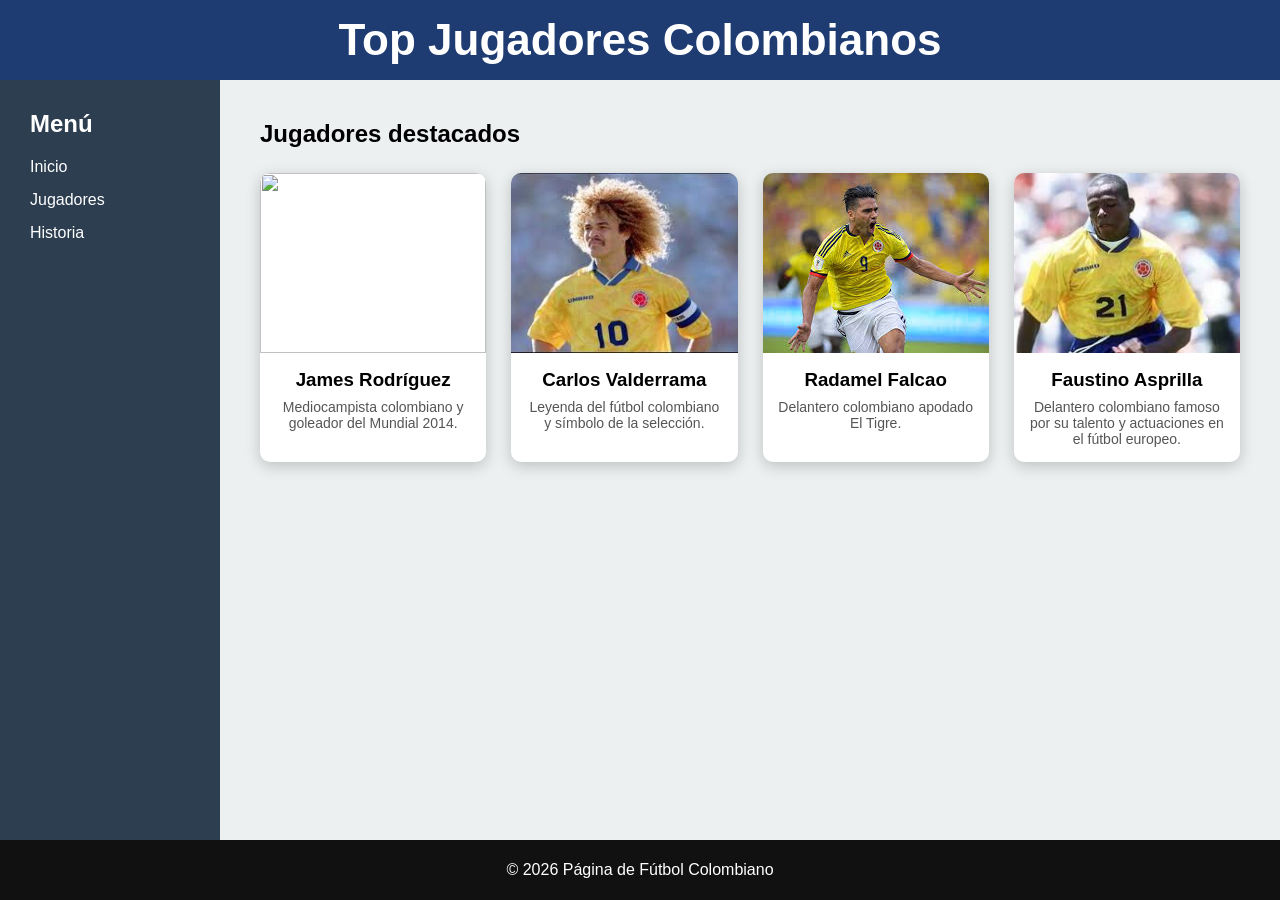
==== index.html @ f327c2f6 "Add files via upload" ====
<!DOCTYPE html>
<html lang="es">
<head>
<meta charset="UTF-8">
<title>Fútbol Colombiano</title>
<link rel="stylesheet" href="styles.css">
</head>

<body>

<header>
<h1>Top Jugadores Colombianos</h1>
</header>

<aside>
<h2>Menú</h2>

<ul>
<li><a href="index.html">Inicio</a></li>
<li><a href="jugadores.html">Jugadores</a></li>
<li><a href="historia.html">Historia</a></li>
</ul>

</aside>

<main>

<h2>Jugadores destacados</h2>

<div class="contenedor">

<div class="tarjeta">
<img src="https://encrypted-tbn0.gstatic.com/images?q=tbn:ANd9GcQGj22I6yWF-LdY3sQuPzeab7kP5S_gSiDkPw&s">
<h3>James Rodríguez</h3>
<p>Mediocampista colombiano y goleador del Mundial 2014.</p>
</div>

<div class="tarjeta">
<img src="[data-uri]">
<h3>Carlos Valderrama</h3>
<p>Leyenda del fútbol colombiano y símbolo de la selección.</p>
</div>

<div class="tarjeta">
<img src="[data-uri]">
<h3>Radamel Falcao</h3>
<p>Delantero colombiano apodado El Tigre.</p>
</div>

<div class="tarjeta">

<img src="[data-uri]">

<h3>Faustino Asprilla</h3>

<p>Delantero colombiano famoso por su talento y actuaciones en el fútbol europeo.</p>
</div>

</div>

</main>

<footer>

<p>© 2026 Página de Fútbol Colombiano</p>

</footer>

</body>
</html>
---- styles.css ----
*{
margin:0;
padding:0;
box-sizing:border-box;
font-family:Arial, Helvetica, sans-serif;
}

body{

display:grid;

grid-template-areas:
"header header"
"aside main"
"footer footer";

grid-template-columns:220px 1fr;

grid-template-rows:80px 1fr 60px;

min-height:100vh;

}

header{

grid-area:header;

background:#1e3c72;

color:white;

display:flex;

align-items:center;

justify-content:center;

font-size:22px;

}

aside{

grid-area:aside;

background:#2c3e50;

color:white;

padding:30px;

}

aside h2{
margin-bottom:20px;
}

aside ul{
list-style:none;
}

aside li{
margin-bottom:15px;
}

aside a{
color:white;
text-decoration:none;
font-size:16px;
}

aside a:hover{
color:#f1c40f;
}

main{

grid-area:main;

padding:40px;

background:#ecf0f1;

}

main h2{
margin-bottom:25px;
}

.contenedor{

display:grid;

grid-template-columns:repeat(auto-fit, minmax(220px,1fr));

gap:25px;

}

.tarjeta{

background:white;

border-radius:10px;

overflow:hidden;

box-shadow:0 4px 15px rgba(0,0,0,0.2);

text-align:center;

transition:transform 0.3s;

padding-bottom:15px;

}

.tarjeta:hover{

transform:scale(1.05);

}

.tarjeta img{

width:100%;

height:180px;

object-fit:cover;

}

.tarjeta h3{

margin-top:12px;

margin-bottom:8px;

}

.tarjeta p{

padding:0 15px;

font-size:14px;

color:#555;

}

footer{

grid-area:footer;

background:#111;

color:white;

display:flex;

align-items:center;

justify-content:center;

}
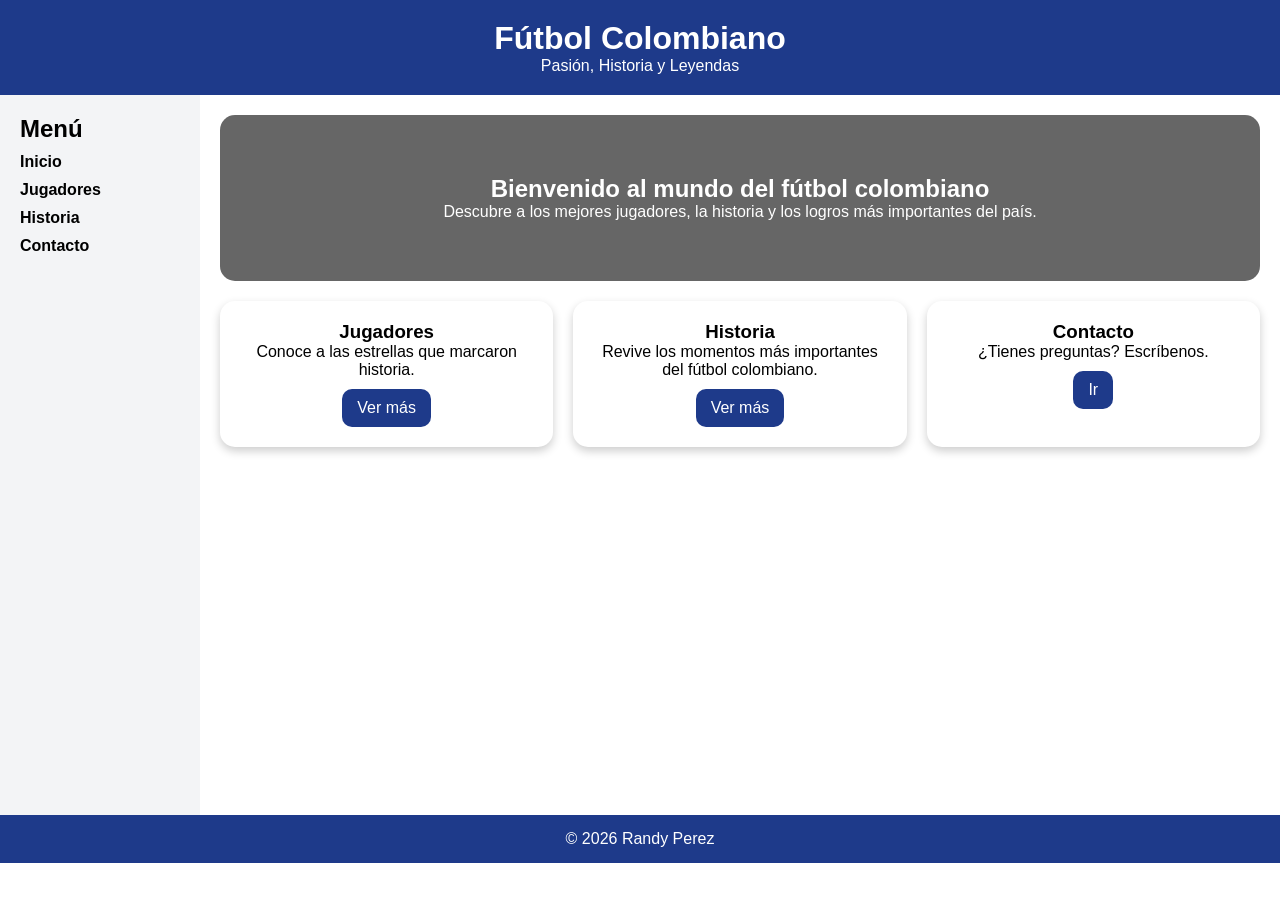
==== commit ce579715: "Add files via upload" ====
--- a/index.html
+++ b/index.html
@@ -1,69 +1,66 @@
 <!DOCTYPE html>
 <html lang="es">
 <head>
-<meta charset="UTF-8">
-<title>Fútbol Colombiano</title>
-<link rel="stylesheet" href="styles.css">
+    <meta charset="UTF-8">
+    <title>Inicio</title>
+    <link rel="stylesheet" href="styles.css">
 </head>
-
 <body>
 
 <header>
-<h1>Top Jugadores Colombianos</h1>
+    <h1>Fútbol Colombiano</h1>
+    <p>Pasión, Historia y Leyendas</p>
 </header>
 
-<aside>
-<h2>Menú</h2>
+<div class="container">
 
-<ul>
-<li><a href="index.html">Inicio</a></li>
-<li><a href="jugadores.html">Jugadores</a></li>
-<li><a href="historia.html">Historia</a></li>
-</ul>
+    <aside>
+        <h2>Menú</h2>
+        <ul>
+            <li><a href="index.html">Inicio</a></li>
+            <li><a href="jugadores.html">Jugadores</a></li>
+            <li><a href="historia.html">Historia</a></li>
+            <li><a href="contacto.html">Contacto</a></li>
+        </ul>
+    </aside>
 
-</aside>
+    <main>
 
-<main>
+        <!-- HERO -->
+        <section class="hero">
+            <h2>Bienvenido al mundo del fútbol colombiano</h2>
+            <p>Descubre a los mejores jugadores, la historia y los logros más importantes del país.</p>
+        </section>
 
-<h2>Jugadores destacados</h2>
+        <!-- TARJETAS -->
+        <section class="info-cards">
 
-<div class="contenedor">
+            <div class="info-card">
+                <h3>Jugadores</h3>
+                <p>Conoce a las estrellas que marcaron historia.</p>
+                <a href="jugadores.html">Ver más</a>
+            </div>
 
-<div class="tarjeta">
-<img src="https://encrypted-tbn0.gstatic.com/images?q=tbn:ANd9GcQGj22I6yWF-LdY3sQuPzeab7kP5S_gSiDkPw&s">
-<h3>James Rodríguez</h3>
-<p>Mediocampista colombiano y goleador del Mundial 2014.</p>
-</div>
+            <div class="info-card">
+                <h3>Historia</h3>
+                <p>Revive los momentos más importantes del fútbol colombiano.</p>
+                <a href="historia.html">Ver más</a>
+            </div>
 
-<div class="tarjeta">
-<img src="[data-uri]">
-<h3>Carlos Valderrama</h3>
-<p>Leyenda del fútbol colombiano y símbolo de la selección.</p>
-</div>
+            <div class="info-card">
+                <h3>Contacto</h3>
+                <p>¿Tienes preguntas? Escríbenos.</p>
+                <a href="contacto.html">Ir</a>
+            </div>
 
-<div class="tarjeta">
-<img src="[data-uri]">
-<h3>Radamel Falcao</h3>
-<p>Delantero colombiano apodado El Tigre.</p>
-</div>
+        </section>
 
-<div class="tarjeta">
-
-<img src="[data-uri]">
-
-<h3>Faustino Asprilla</h3>
-
-<p>Delantero colombiano famoso por su talento y actuaciones en el fútbol europeo.</p>
-</div>
+    </main>
 
 </div>
 
-</main>
-
 <footer>
-
-<p>© 2026 Página de Fútbol Colombiano</p>
-
+    <p>© 2026 Randy Perez</p>
 </footer>
 
 </body>
--- a/styles.css
+++ b/styles.css
@@ -1,168 +1,150 @@
-*{
-margin:0;
-padding:0;
-box-sizing:border-box;
-font-family:Arial, Helvetica, sans-serif;
+* {
+    margin: 0;
+    padding: 0;
+    box-sizing: border-box;
+    font-family: Arial, sans-serif;
 }
 
-body{
-
-display:grid;
-
-grid-template-areas:
-"header header"
-"aside main"
-"footer footer";
-
-grid-template-columns:220px 1fr;
-
-grid-template-rows:80px 1fr 60px;
-
-min-height:100vh;
-
+/* HEADER */
+header {
+    background: #1e3a8a;
+    color: white;
+    padding: 20px;
+    text-align: center;
 }
 
-header{
-
-grid-area:header;
-
-background:#1e3c72;
-
-color:white;
-
-display:flex;
-
-align-items:center;
-
-justify-content:center;
-
-font-size:22px;
-
+/* CONTENEDOR */
+.container {
+    display: flex;
+    min-height: 80vh;
 }
 
-aside{
-
-grid-area:aside;
-
-background:#2c3e50;
-
-color:white;
-
-padding:30px;
-
+/* ASIDE */
+aside {
+    width: 200px;
+    background: #f3f4f6;
+    padding: 20px;
 }
 
-aside h2{
-margin-bottom:20px;
+aside ul {
+    list-style: none;
 }
 
-aside ul{
-list-style:none;
+aside li {
+    margin: 10px 0;
 }
 
-aside li{
-margin-bottom:15px;
+/* MAIN */
+main {
+    flex: 1;
+    padding: 20px;
 }
 
-aside a{
-color:white;
-text-decoration:none;
-font-size:16px;
+/* CARRUSEL */
+.carousel {
+    position: relative;
+    overflow: hidden;
 }
 
-aside a:hover{
-color:#f1c40f;
+.cards {
+    display: flex;
+    transition: transform 0.5s ease-in-out;
 }
 
-main{
-
-grid-area:main;
-
-padding:40px;
-
-background:#ecf0f1;
-
+.card {
+    min-width: 100%;
+    background: white;
+    margin: 10px;
+    border-radius: 15px;
+    text-align: center;
+    padding: 15px;
+    box-shadow: 0px 4px 10px rgba(0,0,0,0.2);
 }
 
-main h2{
-margin-bottom:25px;
+.card img {
+    width: 100%;
+    height: auto;          /* 🔥 evita deformación */
+    max-height: 350px;     /* controla el tamaño */
+    object-fit: contain;   /* muestra completa */
+    image-rendering: auto; /* calidad normal */
 }
 
-.contenedor{
-
-display:grid;
-
-grid-template-columns:repeat(auto-fit, minmax(220px,1fr));
-
-gap:25px;
-
+/* HERO */
+.hero {
+    background: linear-gradient(rgba(0,0,0,0.6), rgba(0,0,0,0.6)),
+    url("https://upload.wikimedia.org/wikipedia/commons/thumb/4/4f/Estadio_Metropolitano_Barranquilla.jpg/1200px-Estadio_Metropolitano_Barranquilla.jpg");
+    background-size: cover;
+    color: white;
+    padding: 60px;
+    border-radius: 15px;
+    text-align: center;
 }
 
-.tarjeta{
-
-background:white;
-
-border-radius:10px;
-
-overflow:hidden;
-
-box-shadow:0 4px 15px rgba(0,0,0,0.2);
-
-text-align:center;
-
-transition:transform 0.3s;
-
-padding-bottom:15px;
-
+/* TARJETAS DEL INICIO */
+.info-cards {
+    display: flex;
+    gap: 20px;
+    margin-top: 20px;
 }
 
-.tarjeta:hover{
-
-transform:scale(1.05);
-
+.info-card {
+    flex: 1;
+    background: white;
+    padding: 20px;
+    border-radius: 15px;
+    box-shadow: 0px 4px 10px rgba(0,0,0,0.2);
+    text-align: center;
 }
 
-.tarjeta img{
-
-width:100%;
-
-height:180px;
-
-object-fit:cover;
-
+.info-card a {
+    display: inline-block;
+    margin-top: 10px;
+    text-decoration: none;
+    color: white;
+    background: #1e3a8a;
+    padding: 10px 15px;
+    border-radius: 10px;
 }
 
-.tarjeta h3{
-
-margin-top:12px;
-
-margin-bottom:8px;
-
+/* BOTONES */
+.btn {
+    position: absolute;
+    top: 50%;
+    transform: translateY(-50%);
+    background: rgba(0,0,0,0.5);
+    color: white;
+    border: none;
+    padding: 15px;
+    cursor: pointer;
+    font-size: 20px;
+    border-radius: 50%;
 }
 
-.tarjeta p{
-
-padding:0 15px;
-
-font-size:14px;
-
-color:#555;
-
+.prev {
+    left: 10px;
 }
 
-footer{
-
-grid-area:footer;
-
-background:#111;
-
-color:white;
-
-display:flex;
-
-align-items:center;
-
-justify-content:center;
-
+.next {
+    right: 10px;
 }
 
+.btn:hover {
+    background: rgba(0,0,0,0.8);
+}
+
+aside a {
+    text-decoration: none;
+    color: black;
+    font-weight: bold;
+}
+
+aside a:hover {
+    color: #1e3a8a;
+}
+/* FOOTER */
+footer {
+    background: #1e3a8a;
+    color: white;
+    text-align: center;
+    padding: 15px;
+}
